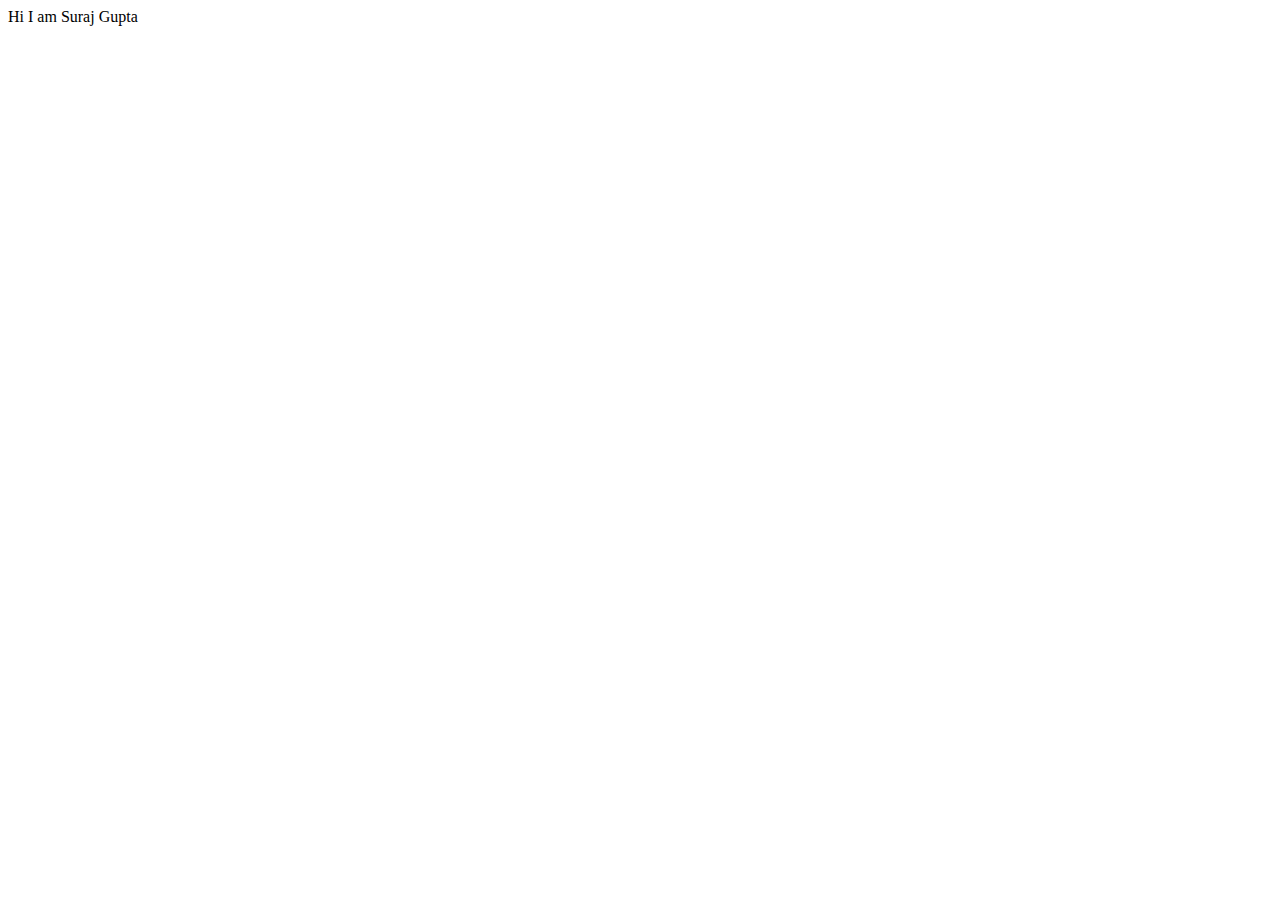
==== index.html @ bed0b969 "initial commit" ====
<!DOCTYPE html>
<html lang="en">
<head>
    <meta charset="UTF-8">
    <meta http-equiv="X-UA-Compatible" content="IE=edge">
    <meta name="viewport" content="width=device-width, initial-scale=1.0">
    <title>Portfolio</title>
</head>
<body>
    Hi I am Suraj Gupta
</body>
</html>
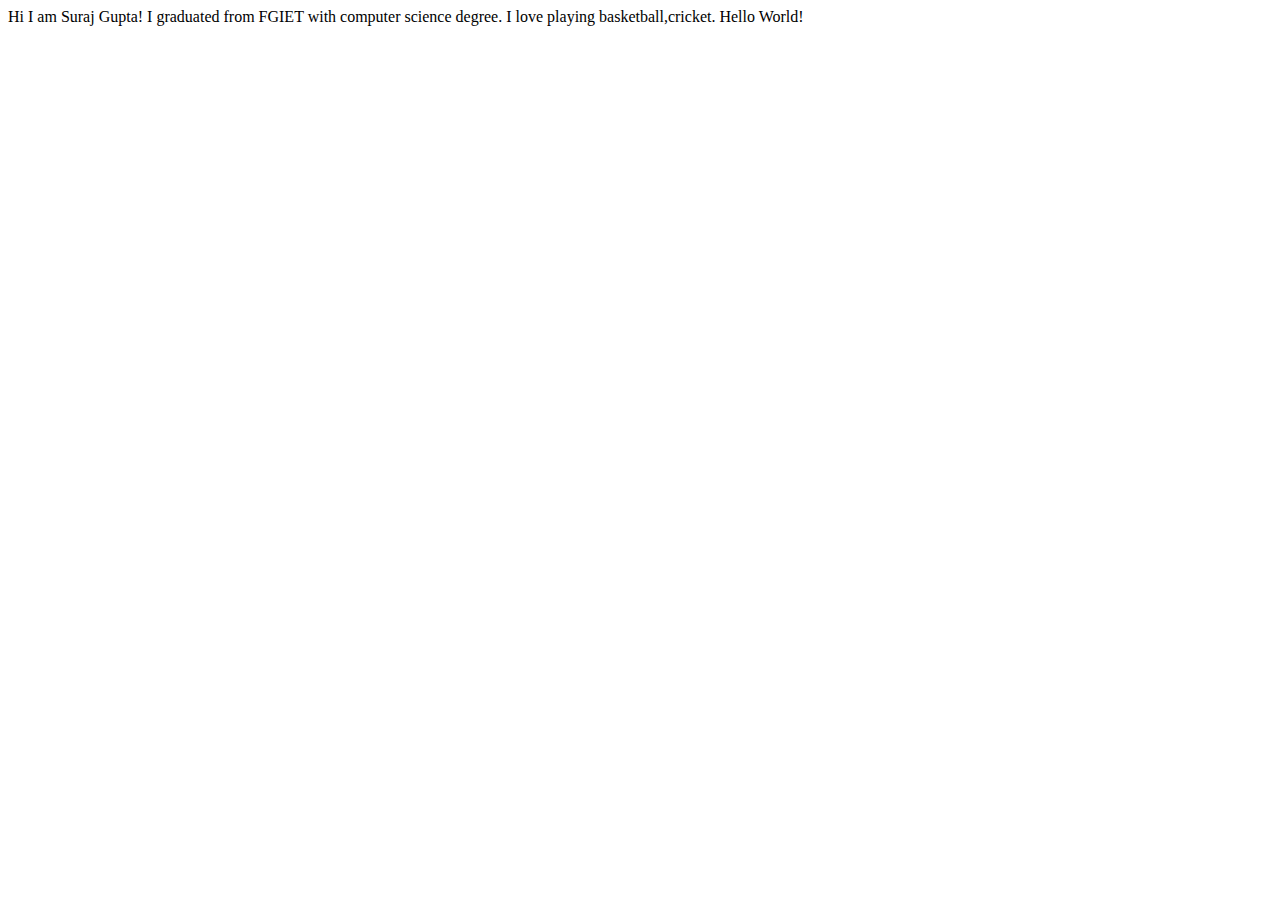
==== commit 240c7af9: "initial commit" ====
--- a/index.html
+++ b/index.html
@@ -7,6 +7,9 @@
     <title>Portfolio</title>
 </head>
 <body>
-    Hi I am Suraj Gupta
+    Hi I am Suraj Gupta!
+    I graduated from FGIET with computer science degree.
+    I love playing basketball,cricket.
+    Hello World!
 </body>
 </html>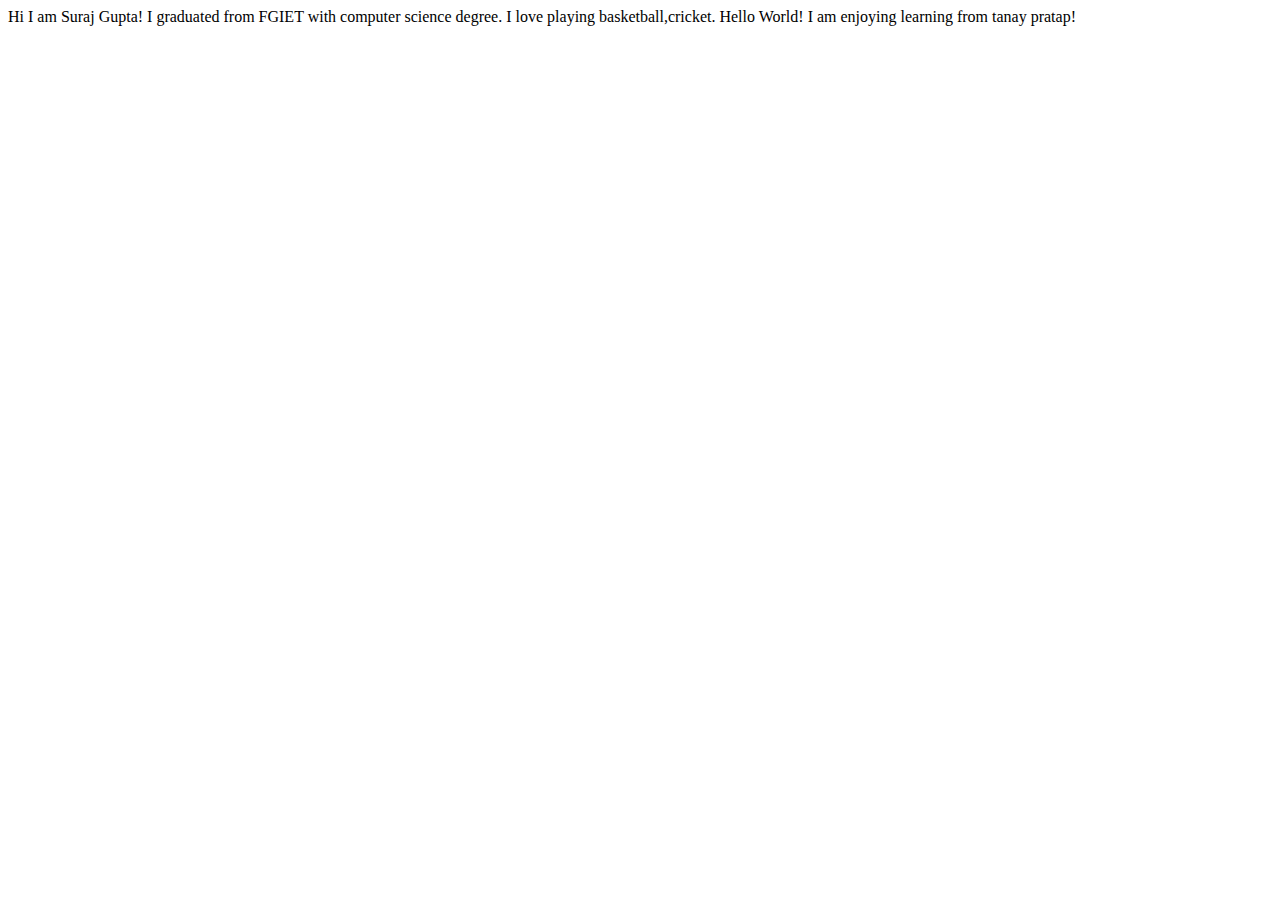
==== commit 56f5bb88: "updated details" ====
--- a/index.html
+++ b/index.html
@@ -11,5 +11,8 @@
     I graduated from FGIET with computer science degree.
     I love playing basketball,cricket.
     Hello World!
+    
+    I am enjoying learning from tanay pratap!
+    
 </body>
 </html>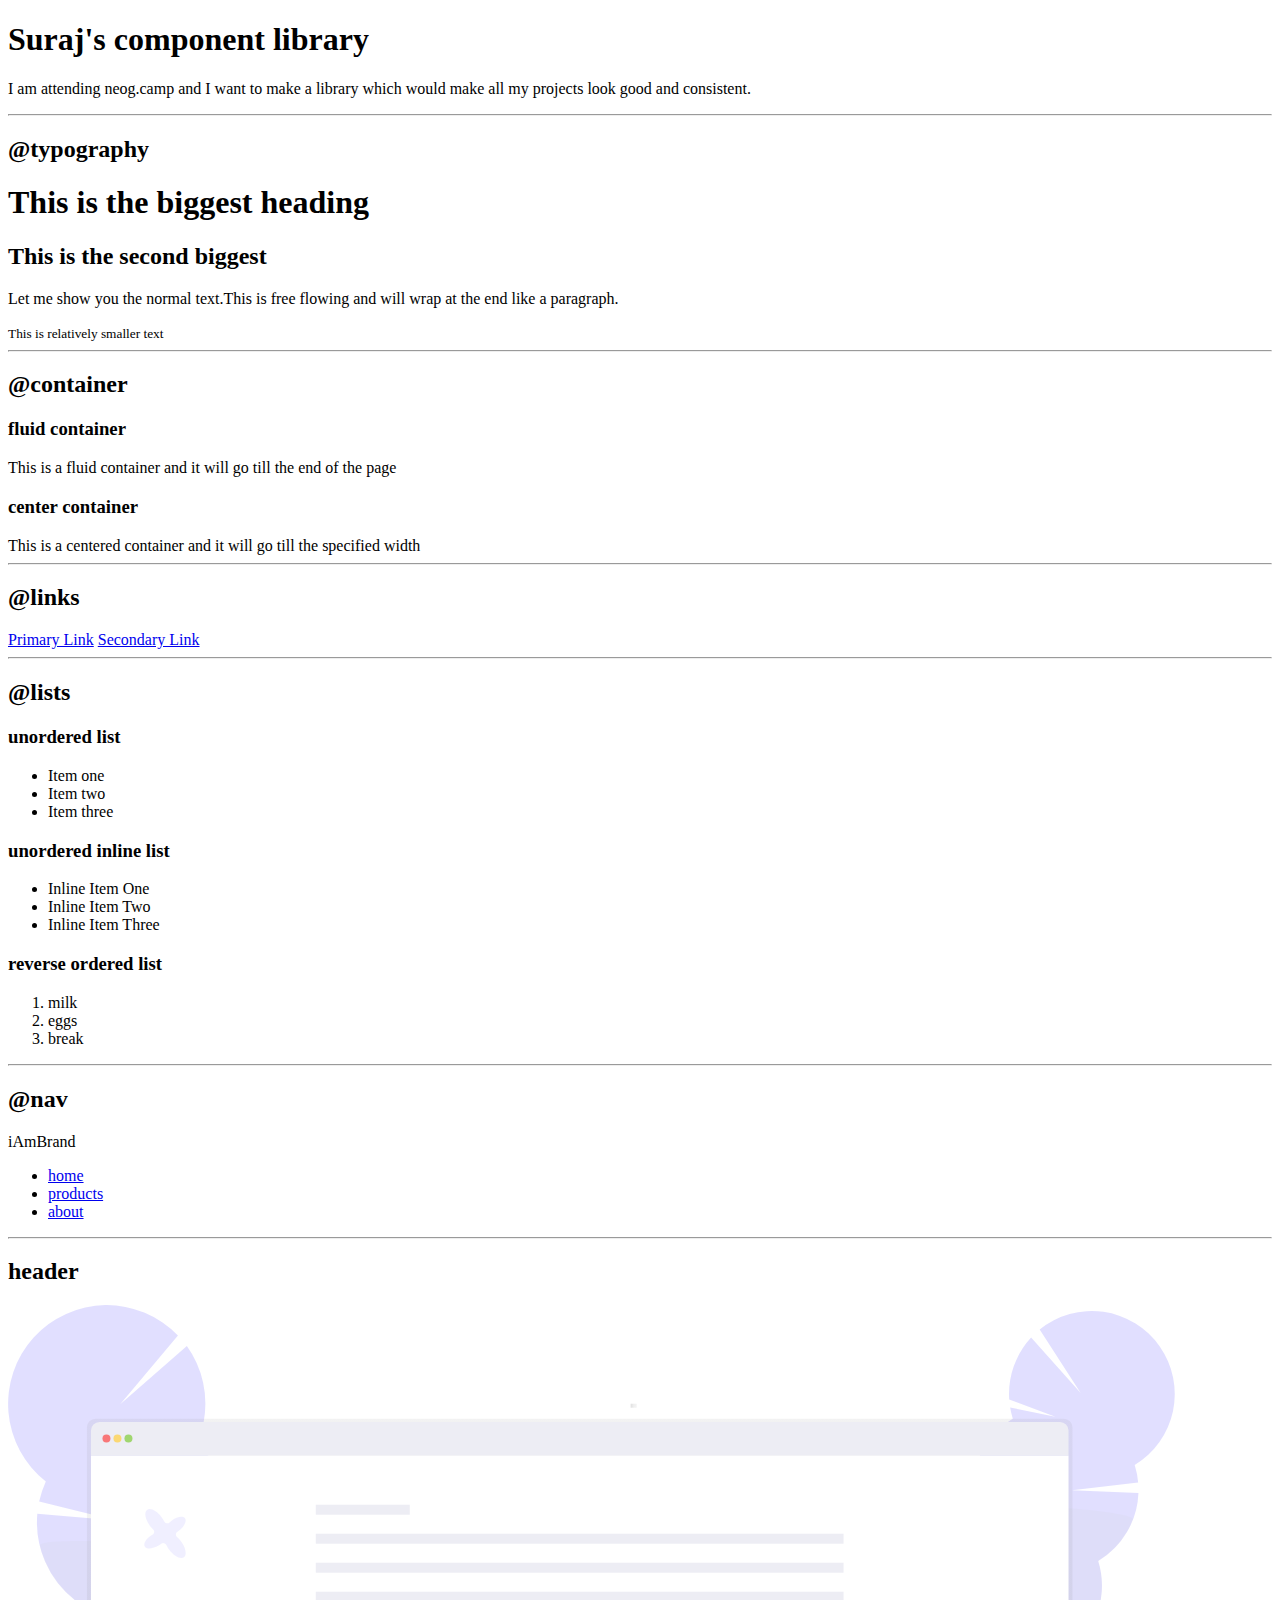
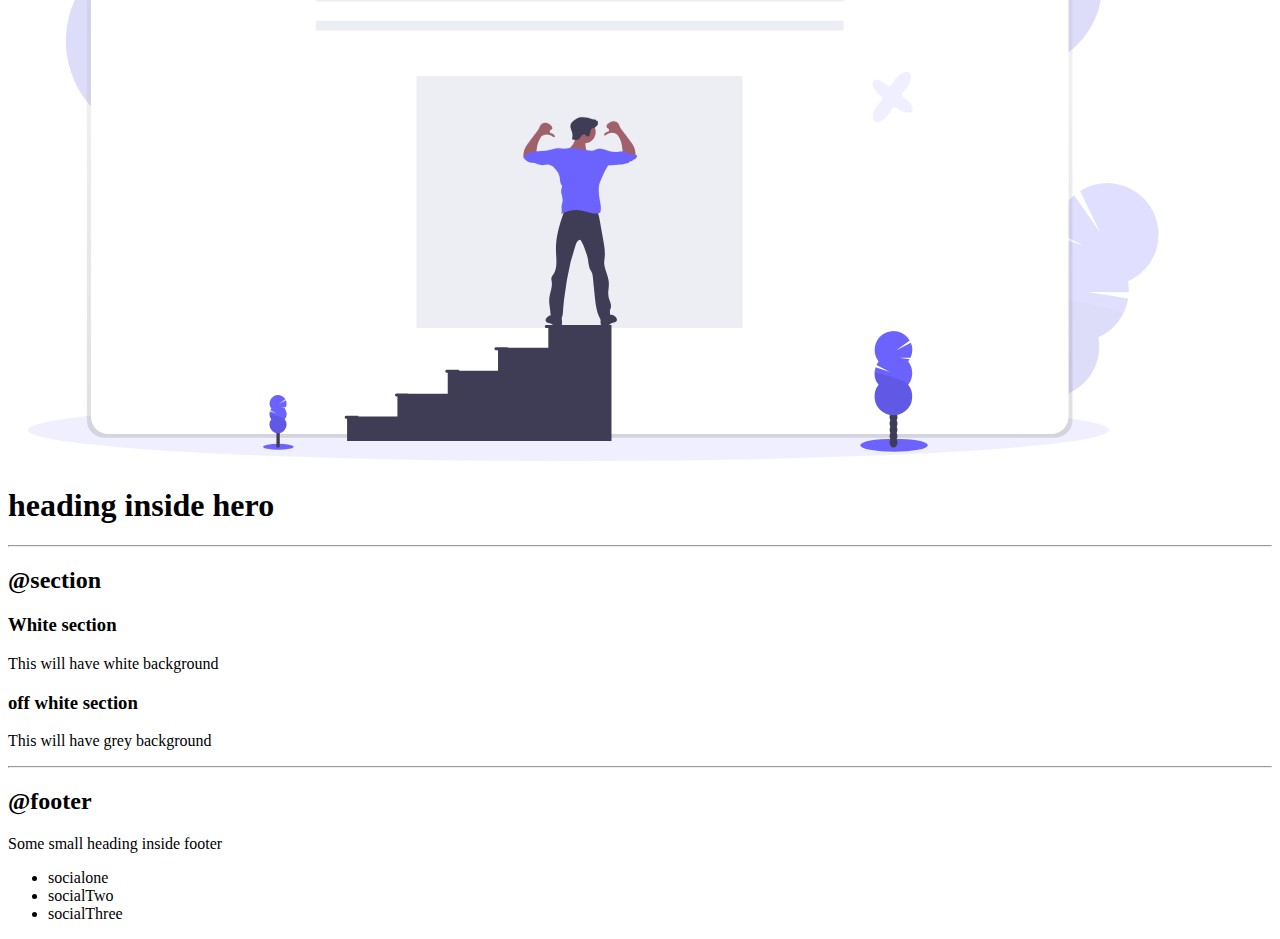
==== commit 840b74c5: "updated html" ====
--- a/index.html
+++ b/index.html
@@ -4,15 +4,107 @@
     <meta charset="UTF-8">
     <meta http-equiv="X-UA-Compatible" content="IE=edge">
     <meta name="viewport" content="width=device-width, initial-scale=1.0">
-    <title>Portfolio</title>
+    <title>Component Library</title>
 </head>
 <body>
-    Hi I am Suraj Gupta!
-    I graduated from FGIET with computer science degree.
-    I love playing basketball,cricket.
-    Hello World!
+   <h1>Suraj's component library</h1>
+    <p>I am attending neog.camp and I want to make a library which would make all my projects look good and consistent. </p>
+    <hr>
+
+    <h2>@typography</h2>
+
+    <h1>This is the biggest heading</h1>
+    <h2>This is the second biggest </h2>
+    <p>Let me show you the normal text.This is free flowing and will wrap at the end like a paragraph.</p>
+    <small>This is relatively smaller text</small>
+    <hr>
+    <h2>@container</h2>
+
+    <h3>fluid container</h3>
+    <div>This is a fluid container and it will go till the end of the page</div>
+
+    <h3>center container</h3>
+    <div>This is a centered container and it will go till the specified width</div>
+    <hr>
     
-    I am enjoying learning from tanay pratap!
+    <h2>@links</h2>
+
+    <a href="/">Primary Link</a>
+    <a href="/">Secondary Link</a>
+
+    <hr>
+
+    <h2>@lists</h2>
+    <h3>unordered list</h3>
+
+    <ul>
+        <li>Item one</li>
+        <li>Item two</li>
+        <li>Item three</li>
+    </ul>
     
+    <h3>unordered inline list</h3>
+    <ul>
+        <li>Inline Item One</li>
+        <li>Inline Item Two</li>
+        <li>Inline Item Three</li>
+    </ul>
+
+    <h3>reverse ordered list</h3>
+
+    <ol>
+        <li>milk</li>
+        <li>eggs</li>
+        <li>break</li>
+    </ol>
+   <hr>
+   
+     <h2>@nav</h2>
+     <nav>
+         <div>iAmBrand</div>
+         <ul>
+             <li>
+                 <a href="/">home</a>
+             </li>
+             <li>
+                 <a href="/">products</a>
+             </li>
+             <li>
+                 <a href="/">about</a>
+             </li>
+         </ul>
+     </nav>
+ 
+     <hr>
+
+     <h2>header</h2>
+     <header>
+         <img src="images/img1.svg"/>
+         <h1>heading inside hero</h1>
+     </header>
+    <hr>
+
+    <h2>@section</h2>
+    <section>
+        <h3>White section</h3>
+        <p>This will have white background</p>
+    </section>
+
+    <section>
+        <h3>off white section</h3>
+        <p>This will have grey background</p>
+    </section>
+   <hr>
+  
+   <h2>@footer</h2>
+   <footer>
+      <div>Some small heading inside footer</div>
+      <ul>
+          <li>socialone</li>
+          <li>socialTwo</li>
+          <li>socialThree</li>
+      </ul>
+   </footer>
+
 </body>
 </html>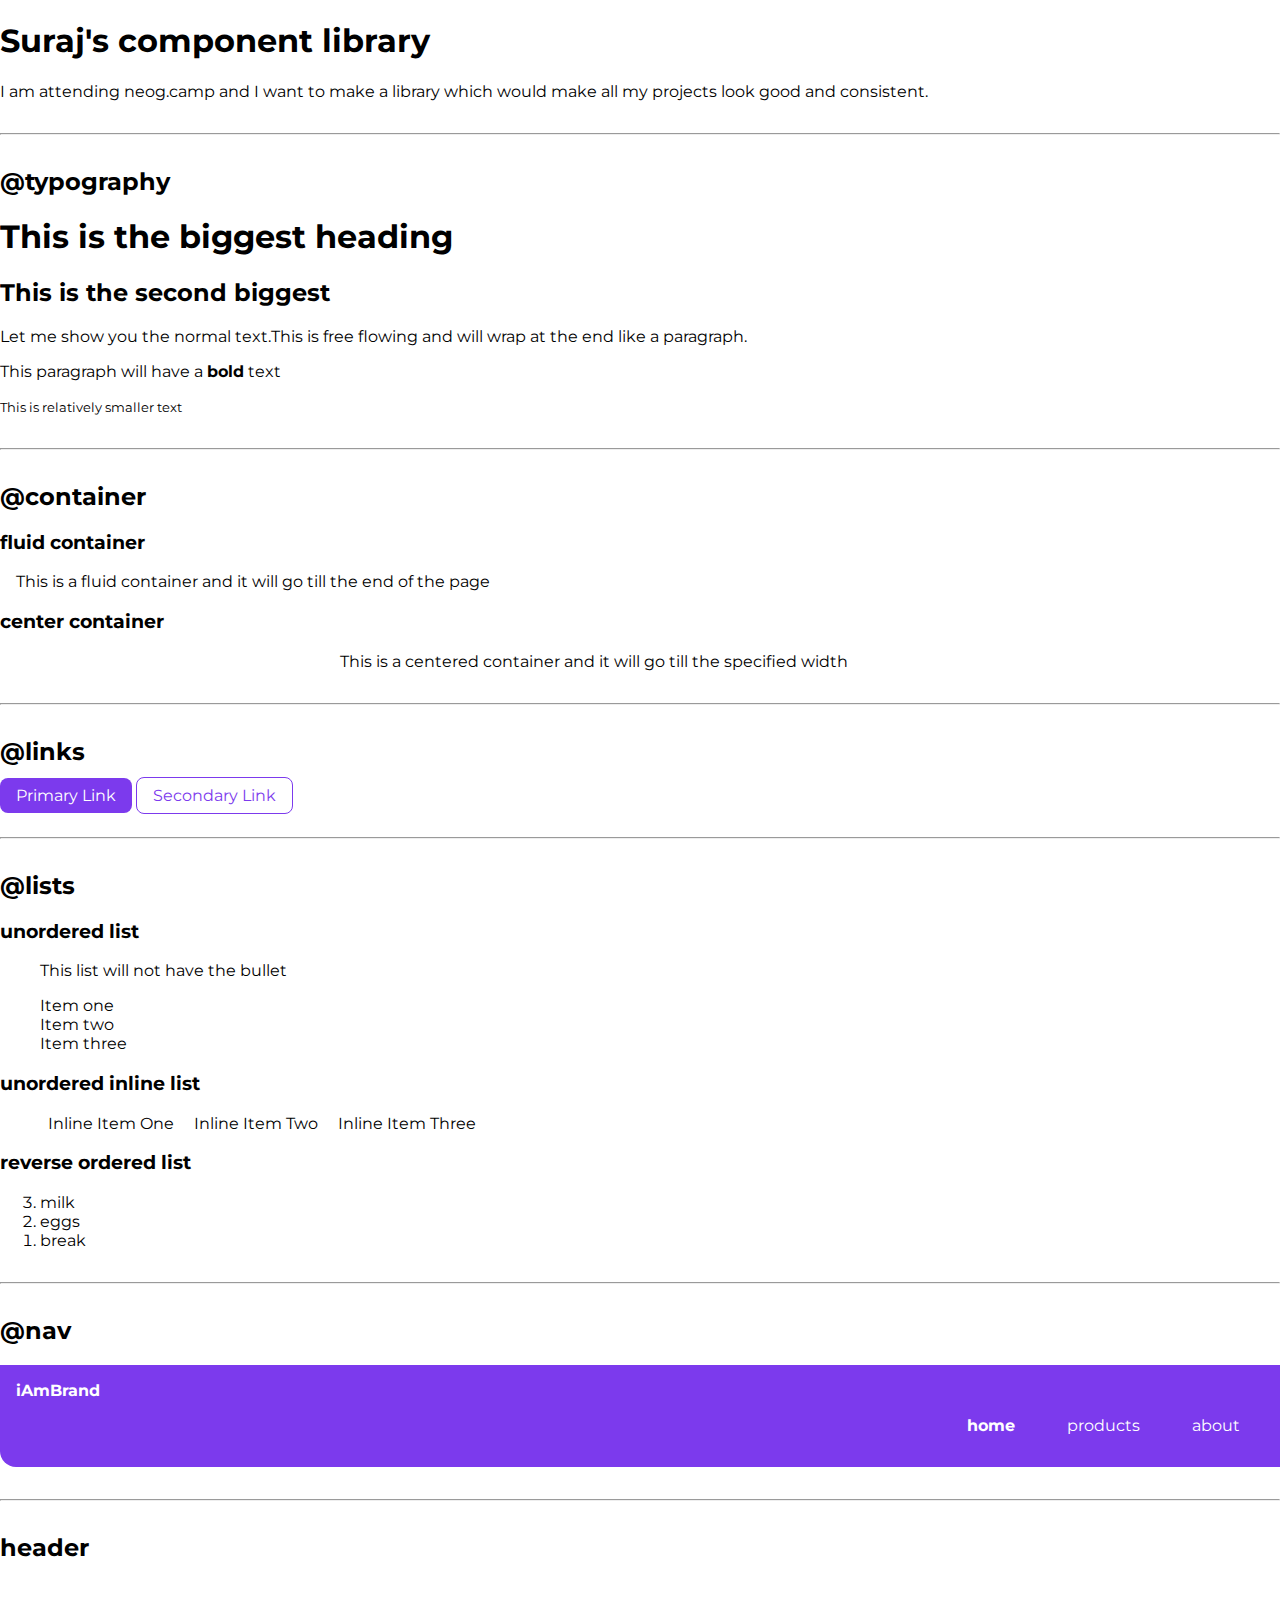
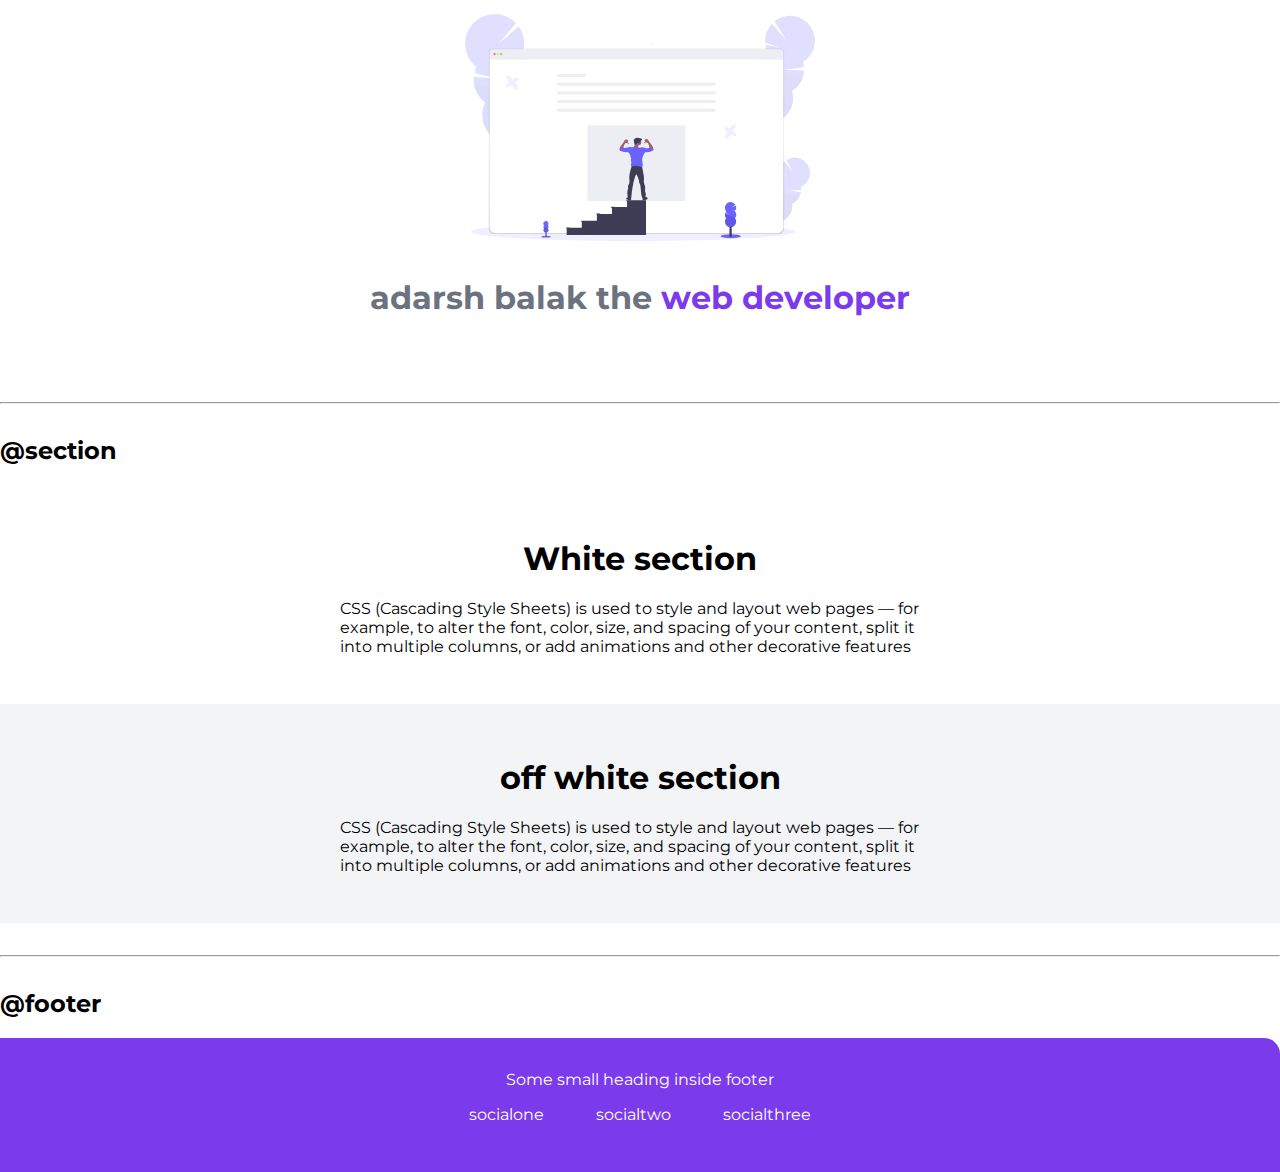
==== commit f7a91c34: "complete component library" ====
--- a/index.html
+++ b/index.html
@@ -5,6 +5,7 @@
     <meta http-equiv="X-UA-Compatible" content="IE=edge">
     <meta name="viewport" content="width=device-width, initial-scale=1.0">
     <title>Component Library</title>
+    <link href="style.css" rel="stylesheet" />
 </head>
 <body>
    <h1>Suraj's component library</h1>
@@ -16,43 +17,46 @@
     <h1>This is the biggest heading</h1>
     <h2>This is the second biggest </h2>
     <p>Let me show you the normal text.This is free flowing and will wrap at the end like a paragraph.</p>
+    <p>This paragraph will have a <strong>bold</strong> text</p>
     <small>This is relatively smaller text</small>
     <hr>
+   
     <h2>@container</h2>
 
     <h3>fluid container</h3>
-    <div>This is a fluid container and it will go till the end of the page</div>
+    <div class="container">This is a fluid container and it will go till the end of the page</div>
 
     <h3>center container</h3>
-    <div>This is a centered container and it will go till the specified width</div>
+    <div class="container container-center">This is a centered container and it will go till the specified width</div>
     <hr>
     
     <h2>@links</h2>
 
-    <a href="/">Primary Link</a>
-    <a href="/">Secondary Link</a>
+    <a class="link link-primary" href="/">Primary Link</a>
+    <a class="link link-secondary" href="/">Secondary Link</a>
 
     <hr>
 
     <h2>@lists</h2>
     <h3>unordered list</h3>
 
-    <ul>
+    <ul class="list-non-bullet">
+        <p>This list will not have the bullet</p>
         <li>Item one</li>
         <li>Item two</li>
         <li>Item three</li>
     </ul>
     
     <h3>unordered inline list</h3>
-    <ul>
-        <li>Inline Item One</li>
-        <li>Inline Item Two</li>
-        <li>Inline Item Three</li>
+    <ul class="list-non-bullet">
+        <li class="list-item-inline">Inline Item One</li>
+        <li class="list-item-inline">Inline Item Two</li>
+        <li class="list-item-inline">Inline Item Three</li>
     </ul>
 
     <h3>reverse ordered list</h3>
 
-    <ol>
+    <ol reversed>
         <li>milk</li>
         <li>eggs</li>
         <li>break</li>
@@ -60,17 +64,17 @@
    <hr>
    
      <h2>@nav</h2>
-     <nav>
-         <div>iAmBrand</div>
-         <ul>
-             <li>
-                 <a href="/">home</a>
+     <nav class="navigation container">
+         <div class="nav-brand">iAmBrand</div>
+         <ul class="list-non-bullet nav-pills">
+             <li class="list-item-inline">
+                 <a class="link link-active" href="/">home</a>
              </li>
-             <li>
-                 <a href="/">products</a>
+             <li class="list-item-inline">
+                 <a class="link" href="/">products</a>
              </li>
-             <li>
-                 <a href="/">about</a>
+             <li class="list-item-inline">
+                 <a class="link" href="/">about</a>
              </li>
          </ul>
      </nav>
@@ -78,31 +82,48 @@
      <hr>
 
      <h2>header</h2>
-     <header>
-         <img src="images/img1.svg"/>
-         <h1>heading inside hero</h1>
+     <header class="hero">
+         <img class="hero-img" src="images/img1.svg"/>
+         <h1 class="hero-heading">adarsh balak the <span class="heading-inverted">web developer</span></h1>
      </header>
     <hr>
 
     <h2>@section</h2>
-    <section>
-        <h3>White section</h3>
-        <p>This will have white background</p>
+    <section class="section">
+     <div class="container container-center"> 
+         <h1>White section</h1>
+        <p>CSS (Cascading Style Sheets) is used to style and layout web pages — for example, to alter the font, color, size, and spacing of your content, split it into multiple columns, or add animations and other decorative features</p>
+    </div>
     </section>
 
-    <section>
-        <h3>off white section</h3>
-        <p>This will have grey background</p>
+    <section class="section ow">
+     <div class="container container-center">  
+         <h1>off white section</h1>
+        <p>CSS (Cascading Style Sheets) is used to style and layout web pages — for example, to alter the font, color, size, and spacing of your content, split it into multiple columns, or add animations and other decorative features</p>
+    </div> 
     </section>
    <hr>
   
    <h2>@footer</h2>
-   <footer>
-      <div>Some small heading inside footer</div>
-      <ul>
-          <li>socialone</li>
-          <li>socialTwo</li>
-          <li>socialThree</li>
+   <footer class="footer">
+      <div class="footer-header">Some small heading inside footer</div>
+      <ul class="social-links list-non-bullet">
+          <li class="list-item-inline">
+              <a class="link" href="/">
+                socialone
+            </a>
+          </li>
+          <li class="list-item-inline">
+            <a class="link" href="/">
+              socialtwo
+          </a>
+        </li>
+        <li class="list-item-inline">
+            <a class="link" href="/">
+              socialthree
+          </a>
+        </li>
+          
       </ul>
    </footer>
 
--- a/style.css
+++ b/style.css
@@ -0,0 +1,133 @@
+@import url('https://fonts.googleapis.com/css2?family=Montserrat:wght@400;700&display=swap');
+
+:root{
+    --primary-color: #7C3AED;
+    --off-white: #F3F4F6;
+    --dark-gray: #6B7280;
+}
+
+body{
+   
+    font-family: 'Montserrat', sans-serif;
+    margin: 0px;
+}
+
+hr{
+    margin: 2rem 0rem;
+}
+
+/** container **/
+.container{
+    padding:0rem 1rem;
+}
+
+.container-center{
+    max-width: 600px;
+    margin: auto;
+}
+
+/** link **/
+.link{
+    text-decoration: none;
+    padding: 0.5rem 1rem;
+}
+
+.link-primary{
+    background-color: var(--primary-color);
+    border-radius: 0.5rem;
+    color: white;
+}
+
+.link-secondary{
+    color: var(--primary-color);
+    border: 1px solid var(--primary-color);
+    border-radius: 00.5rem;
+}
+
+/** list **/
+
+.list-non-bullet{
+    list-style: none;
+}
+
+.list-item-inline{
+    display: inline;
+    padding: 0rem 0.5rem;
+}
+
+/** navigation **/
+
+.navigation{
+    background-color: var(--primary-color);
+    color: white;
+    padding: 1rem;
+    border-bottom-left-radius: 1rem;
+}
+
+.navigation .nav-brand{
+    font-weight: bold;
+}
+
+.navigation .nav-pills{
+    text-align: right;
+}
+.navigation .link{
+    color: white;
+}
+
+.navigation .link-active{
+    font-weight: bold;
+}
+
+/** header **/
+
+.hero{
+    padding: 2rem;
+    
+}
+
+.hero .hero-img{
+    max-width: 350px;
+    display: block;
+    margin: auto; 
+}
+
+.hero .hero-heading{
+    text-align: center;
+    padding-top: 1rem;
+    color: var(--dark-gray);
+}
+
+.hero .hero-heading  .heading-inverted{
+    color: var(--primary-color);
+}
+
+/** section  **/
+.section{
+    padding: 2rem;
+}
+
+.section h1{
+    text-align:center;
+}
+
+.ow {
+  background-color: var(--off-white );
+}
+
+/**footer **/
+.footer{
+    background-color: var(--primary-color);
+    padding: 2rem;
+    text-align: center;
+    color: white;
+    border-top-right-radius: 1rem;
+}
+
+.footer  .link{
+    color: white;
+}
+
+.footer ul{
+    padding-inline-start:0px;
+}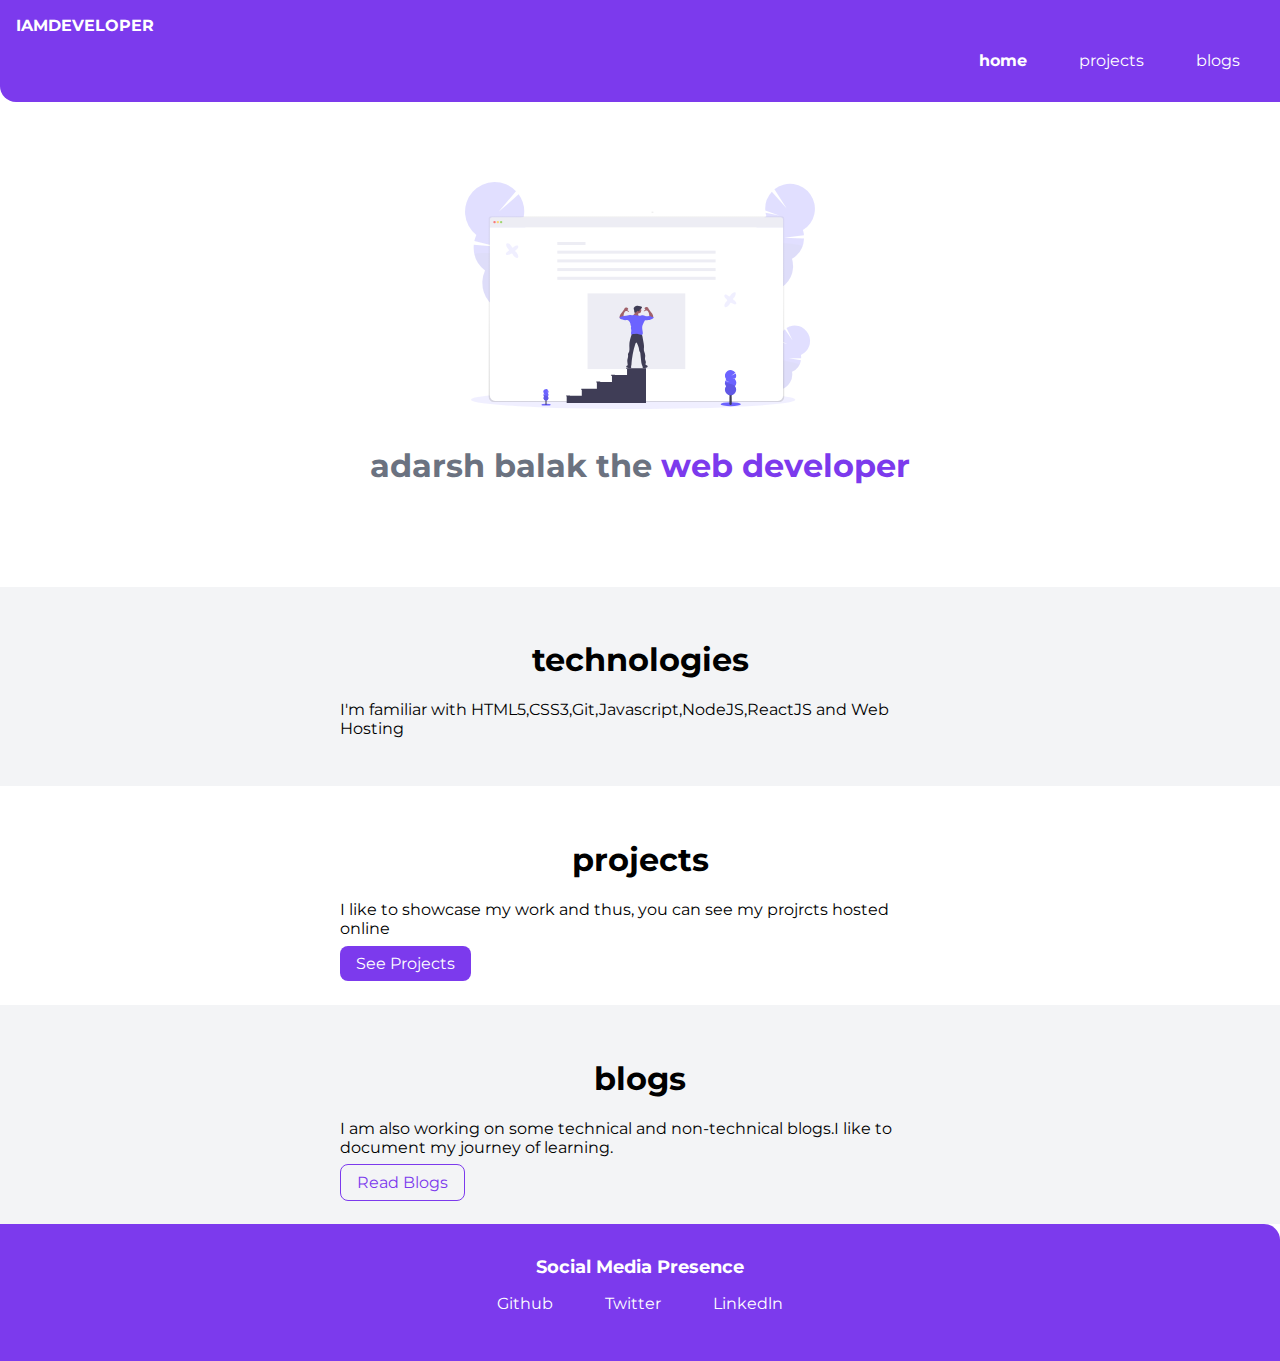
==== commit 511d85aa: "updated index" ====
--- a/index.html
+++ b/index.html
@@ -4,128 +4,75 @@
     <meta charset="UTF-8">
     <meta http-equiv="X-UA-Compatible" content="IE=edge">
     <meta name="viewport" content="width=device-width, initial-scale=1.0">
-    <title>Component Library</title>
+    <title>Home | Adarsh balak</title>
     <link href="style.css" rel="stylesheet" />
 </head>
 <body>
-   <h1>Suraj's component library</h1>
-    <p>I am attending neog.camp and I want to make a library which would make all my projects look good and consistent. </p>
-    <hr>
-
-    <h2>@typography</h2>
-
-    <h1>This is the biggest heading</h1>
-    <h2>This is the second biggest </h2>
-    <p>Let me show you the normal text.This is free flowing and will wrap at the end like a paragraph.</p>
-    <p>This paragraph will have a <strong>bold</strong> text</p>
-    <small>This is relatively smaller text</small>
-    <hr>
-   
-    <h2>@container</h2>
-
-    <h3>fluid container</h3>
-    <div class="container">This is a fluid container and it will go till the end of the page</div>
-
-    <h3>center container</h3>
-    <div class="container container-center">This is a centered container and it will go till the specified width</div>
-    <hr>
     
-    <h2>@links</h2>
-
-    <a class="link link-primary" href="/">Primary Link</a>
-    <a class="link link-secondary" href="/">Secondary Link</a>
-
-    <hr>
-
-    <h2>@lists</h2>
-    <h3>unordered list</h3>
-
-    <ul class="list-non-bullet">
-        <p>This list will not have the bullet</p>
-        <li>Item one</li>
-        <li>Item two</li>
-        <li>Item three</li>
-    </ul>
-    
-    <h3>unordered inline list</h3>
-    <ul class="list-non-bullet">
-        <li class="list-item-inline">Inline Item One</li>
-        <li class="list-item-inline">Inline Item Two</li>
-        <li class="list-item-inline">Inline Item Three</li>
-    </ul>
-
-    <h3>reverse ordered list</h3>
-
-    <ol reversed>
-        <li>milk</li>
-        <li>eggs</li>
-        <li>break</li>
-    </ol>
-   <hr>
-   
-     <h2>@nav</h2>
      <nav class="navigation container">
-         <div class="nav-brand">iAmBrand</div>
+         <div class="nav-brand">IAMDEVELOPER</div>
          <ul class="list-non-bullet nav-pills">
              <li class="list-item-inline">
                  <a class="link link-active" href="/">home</a>
              </li>
              <li class="list-item-inline">
-                 <a class="link" href="/">products</a>
+                 <a class="link" href="/projects.html">projects</a>
              </li>
              <li class="list-item-inline">
-                 <a class="link" href="/">about</a>
+                 <a class="link" href="/blogs.html">blogs</a>
              </li>
          </ul>
      </nav>
- 
-     <hr>
 
-     <h2>header</h2>
+     
      <header class="hero">
-         <img class="hero-img" src="images/img1.svg"/>
+         <img class="hero-img" src="/images/img1.svg"/>
          <h1 class="hero-heading">adarsh balak the <span class="heading-inverted">web developer</span></h1>
      </header>
-    <hr>
 
-    <h2>@section</h2>
-    <section class="section">
-     <div class="container container-center"> 
-         <h1>White section</h1>
-        <p>CSS (Cascading Style Sheets) is used to style and layout web pages — for example, to alter the font, color, size, and spacing of your content, split it into multiple columns, or add animations and other decorative features</p>
-    </div>
-    </section>
+     <section class="section ow">
+        <div class="container container-center">  
+            <h1>technologies</h1>
+           <p>I'm familiar with HTML5,CSS3,Git,Javascript,NodeJS,ReactJS and Web Hosting</p>
+       </div> 
+       </section>
 
-    <section class="section ow">
-     <div class="container container-center">  
-         <h1>off white section</h1>
-        <p>CSS (Cascading Style Sheets) is used to style and layout web pages — for example, to alter the font, color, size, and spacing of your content, split it into multiple columns, or add animations and other decorative features</p>
-    </div> 
-    </section>
-   <hr>
-  
-   <h2>@footer</h2>
-   <footer class="footer">
-      <div class="footer-header">Some small heading inside footer</div>
-      <ul class="social-links list-non-bullet">
-          <li class="list-item-inline">
+       <section class="section">
+        <div class="container container-center"> 
+            <h1>projects</h1>
+           <p>I like to showcase my work and thus, you can see my projrcts hosted online</p>
+           <a class="link link-primary" href="/">See Projects</a>    
+        </div>
+       </section>
+
+       <section class="section ow">
+        <div class="container container-center">  
+            <h1>blogs</h1>
+           <p>I am also working on some technical and non-technical blogs.I like to document my journey of learning.</p>
+           <a class="link link-secondary" href="/">Read Blogs</a>       
+        </div> 
+       </section> 
+     
+       <footer class="footer">
+        <div class="footer-header">Social Media Presence</div>
+        <ul class="social-links list-non-bullet">
+            <li class="list-item-inline">
+                <a class="link" href="/">
+                  Github
+              </a>
+            </li>
+            <li class="list-item-inline">
               <a class="link" href="/">
-                socialone
+                Twitter
             </a>
           </li>
           <li class="list-item-inline">
-            <a class="link" href="/">
-              socialtwo
-          </a>
-        </li>
-        <li class="list-item-inline">
-            <a class="link" href="/">
-              socialthree
-          </a>
-        </li>
-          
-      </ul>
-   </footer>
-
+              <a class="link" href="/">
+                Linkedln
+            </a>
+          </li>
+            
+        </ul>
+     </footer>
 </body>
 </html>--- a/style.css
+++ b/style.css
@@ -83,7 +83,7 @@
 
 .hero{
     padding: 2rem;
-    
+    padding: 5rem;
 }
 
 .hero .hero-img{
@@ -128,6 +128,11 @@
     color: white;
 }
 
+.footer .footer-header{
+  font-weight: bold;
+  font-size: large;
+}
+
 .footer ul{
     padding-inline-start:0px;
 }